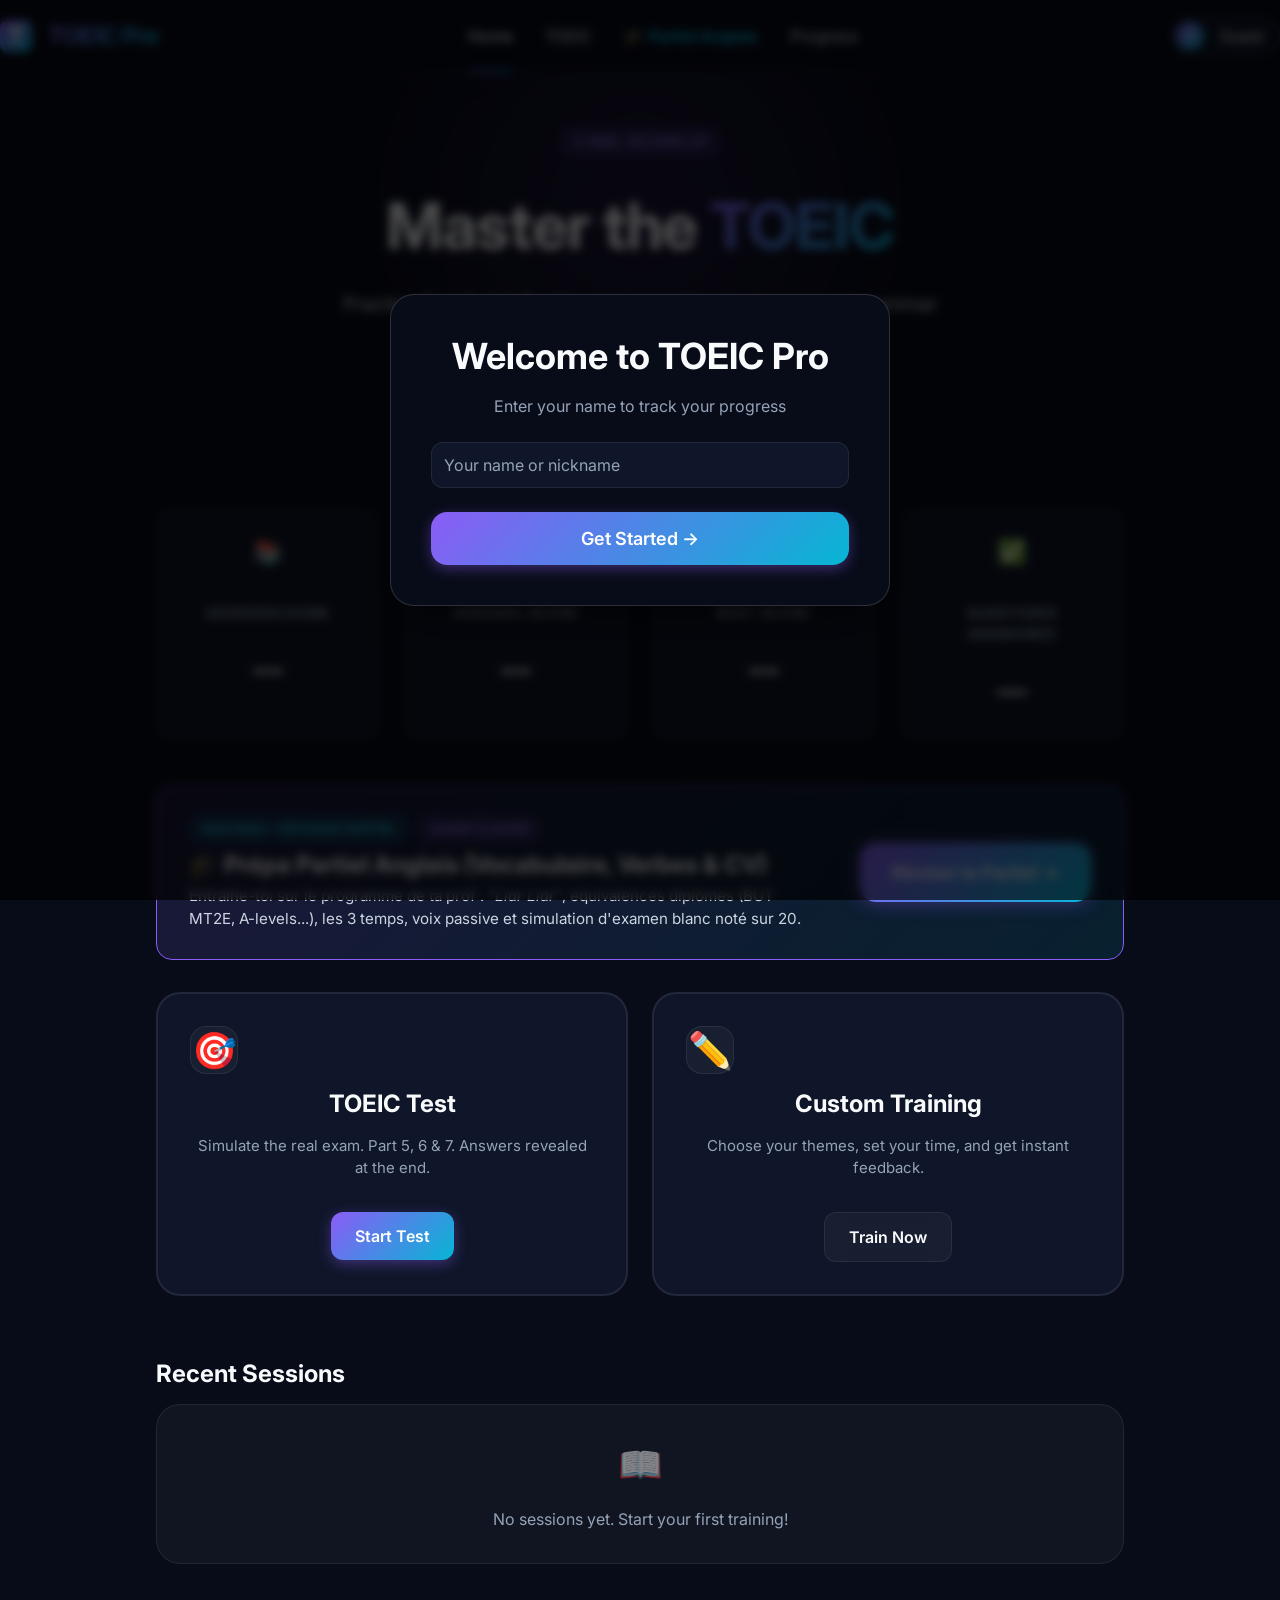
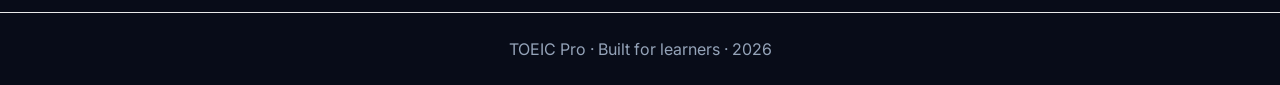
==== exam.html @ 4bee30f2 "feat: Add English Exam Prep module & overhaul results and progress stats" ====
<!DOCTYPE html>
<html lang="fr">
<head>
    <meta charset="UTF-8">
    <meta name="viewport" content="width=device-width, initial-scale=1.0">
    <title>Prépa Partiel Anglais | TOEIC Pro</title>
    <link href="https://fonts.googleapis.com/css2?family=Inter:wght@400;500;600;700;800&family=Fira+Code:wght@400;500&display=swap" rel="stylesheet">
    <link rel="stylesheet" href="css/style.css">
    <style>
        .exam-hero {
            background: linear-gradient(135deg, rgba(139, 92, 246, 0.12) 0%, rgba(6, 182, 212, 0.12) 100%);
            border: 1px solid rgba(139, 92, 246, 0.25);
            border-radius: var(--radius-xl);
            padding: 2.5rem 2rem;
            margin-bottom: 2.5rem;
            position: relative;
            overflow: hidden;
        }
        .exam-hero::before {
            content: '';
            position: absolute;
            top: -50%;
            right: -20%;
            width: 300px;
            height: 300px;
            background: radial-gradient(circle, rgba(6, 182, 212, 0.2) 0%, transparent 70%);
            pointer-events: none;
        }
        .module-card {
            background: var(--bg-surface);
            border: 1px solid var(--border);
            border-radius: var(--radius-lg);
            padding: 1.5rem;
            cursor: pointer;
            transition: var(--transition);
            display: flex;
            flex-direction: column;
            justify-content: space-between;
            position: relative;
        }
        .module-card:hover {
            border-color: var(--accent-violet);
            background: var(--bg-card-hover);
            transform: translateY(-3px);
            box-shadow: 0 10px 30px rgba(139, 92, 246, 0.15);
        }
        .module-card.mock-exam-card {
            background: linear-gradient(135deg, rgba(139, 92, 246, 0.15) 0%, rgba(6, 182, 212, 0.1) 100%);
            border: 1px solid var(--accent-violet);
        }
        .exam-input-field {
            width: 100%;
            background: rgba(255, 255, 255, 0.05);
            border: 2px solid var(--border-strong);
            border-radius: var(--radius-md);
            padding: 1.1rem 1.25rem;
            color: #f8fafc;
            font-size: 1.15rem;
            font-family: inherit;
            outline: none;
            transition: var(--transition);
        }
        .exam-input-field:focus {
            border-color: var(--accent-cyan);
            background: rgba(6, 182, 212, 0.05);
            box-shadow: 0 0 20px rgba(6, 182, 212, 0.2);
        }
        .exam-input-field:disabled {
            opacity: 0.7;
            cursor: not-allowed;
        }
        .feedback-banner {
            padding: 1.25rem 1.5rem;
            border-radius: var(--radius-md);
            margin-top: 1.5rem;
            animation: slideUp 0.3s ease;
        }
        .feedback-banner.correct {
            background: rgba(16, 185, 129, 0.12);
            border: 1px solid rgba(16, 185, 129, 0.35);
            border-left: 4px solid #10b981;
        }
        .feedback-banner.incorrect {
            background: rgba(239, 68, 68, 0.12);
            border: 1px solid rgba(239, 68, 68, 0.35);
            border-left: 4px solid #ef4444;
        }
        .cheatsheet-table {
            width: 100%;
            border-collapse: collapse;
            margin-top: 1rem;
        }
        .cheatsheet-table th, .cheatsheet-table td {
            padding: 0.75rem 1rem;
            border-bottom: 1px solid rgba(255, 255, 255, 0.08);
            text-align: left;
            font-size: 0.925rem;
        }
        .cheatsheet-table th {
            color: var(--accent-cyan-light);
            font-weight: 600;
            background: rgba(255, 255, 255, 0.03);
        }
    </style>
</head>
<body class="theme-dark">
    <nav class="navbar flex-between">
        <a href="index.html" class="nav-logo flex-center" style="text-decoration:none;">
            <div class="nav-logo-icon">T</div>
            <div style="font-weight:700; font-size:1.15rem; color:#f1f5f9; margin-left:0.5rem;">TOEIC<span class="text-gradient">Pro</span></div>
        </a>
        <div class="flex-center" style="gap: 1rem;">
            <a href="index.html" class="nav-link">Accueil</a>
            <a href="selection.html" class="nav-link">TOEIC</a>
            <a href="exam.html" class="nav-link active" style="color:var(--accent-cyan); font-weight:700;">🎓 Partiel Anglais</a>
            <a href="progress.html" class="nav-link">Stats</a>
            <div class="user-chip flex-center">
                <div class="user-avatar">?</div>
                <span id="nav-username">User</span>
            </div>
        </div>
    </nav>

    <main class="container" style="padding-top: 100px; padding-bottom: 4rem;">
        
        <!-- ================================================================= -->
        <!-- VIEW 1: MODULE SELECTOR -->
        <!-- ================================================================= -->
        <div id="view-selector">
            <div class="exam-hero animate-slide-up">
                <div class="flex-between" style="flex-wrap: wrap; gap: 1rem; align-items: flex-start;">
                    <div style="max-width: 650px;">
                        <span class="badge badge-cyan mb-2" style="font-weight:600;">Programme Officiel & Notes de Cours</span>
                        <h1 class="text-gradient" style="font-size: 2.3rem; margin-bottom: 0.5rem;">Entraînement Partiel d'Anglais</h1>
                        <p style="color: var(--text-secondary); font-size: 1.05rem; line-height: 1.6; margin-bottom: 0;">
                            Prépare ton partiel avec saisie au clavier : vocabulaire de recrutement <em>"Liar Liar"</em>, diplômes & sections de CV, les 3 temps, voix passive et rédaction professionnelle.
                        </p>
                    </div>
                    <button id="btn-open-cheatsheet-hero" class="btn btn-secondary" style="border-color: var(--accent-violet); white-space: nowrap;">
                        📖 Fiche Mémo Récapitulative
                    </button>
                </div>
            </div>

            <!-- Simulation Grand Examen Blanc -->
            <div class="module-card mock-exam-card mb-8 animate-slide-up" id="btn-start-mock-exam" style="padding: 2rem;">
                <div class="flex-between" style="flex-wrap: wrap; gap: 1rem;">
                    <div>
                        <div style="display:flex; align-items:center; gap:0.5rem; margin-bottom:0.5rem;">
                            <span style="font-size:1.6rem;">🏆</span>
                            <h2 style="margin: 0; font-size: 1.4rem; color: #f8fafc;">Simulation Complète : Grand Examen Blanc</h2>
                            <span class="badge badge-violet">Note sur 20</span>
                        </div>
                        <p style="color: #cbd5e1; margin: 0; font-size: 0.95rem; max-width: 700px;">
                            Un test intensif de 20 questions piochées au hasard parmi tous les modules pour simuler les conditions réelles de ton examen.
                        </p>
                    </div>
                    <button class="btn btn-primary btn-lg" style="box-shadow: 0 0 25px rgba(139, 92, 246, 0.4);">
                        Lancer l'Examen Blanc →
                    </button>
                </div>
            </div>

            <!-- Modules par thème -->
            <h2 class="mb-4" style="font-size: 1.35rem; display:flex; align-items:center; gap:0.5rem;">
                <span>📚</span> <span>Modules d'Entraînement Ciblés</span>
            </h2>
            <div class="grid-3" id="modules-grid" style="gap: 1.25rem;">
                <!-- Dynamically generated module cards -->
            </div>
        </div>

        <!-- ================================================================= -->
        <!-- VIEW 2: QUIZ / DRILL VIEW -->
        <!-- ================================================================= -->
        <div id="view-quiz" class="hidden">
            <div class="flex-between mb-4 animate-slide-up" style="flex-wrap:wrap; gap:1rem;">
                <button id="btn-quit-quiz" class="btn btn-ghost btn-sm" style="color:var(--text-secondary);">
                    ← Retour aux modules
                </button>
                <div class="flex-center" style="gap: 0.75rem;">
                    <span class="badge badge-violet" id="quiz-module-badge">Module</span>
                    <button id="btn-open-cheatsheet-quiz" class="btn btn-ghost btn-sm" style="color:var(--accent-cyan-light); border:1px solid rgba(6,182,212,0.3); padding:0.3rem 0.75rem;">
                        📖 Voir le cours
                    </button>
                </div>
            </div>

            <!-- Progress Bar -->
            <div class="quiz-progress mb-6">
                <div class="quiz-progress-bar" id="quiz-progress-bar"></div>
            </div>

            <div class="flex-between mb-2">
                <span id="quiz-counter" style="font-weight:600; color:var(--text-secondary); font-size:0.9rem;">Question 1 / 10</span>
                <span id="quiz-score-live" style="font-weight:600; color:var(--accent-cyan-light); font-size:0.9rem;">Score : 0 correct</span>
            </div>

            <!-- Quiz Card -->
            <div class="card animate-slide-up" style="padding: 2.25rem 2rem; max-width: 850px; margin: 0 auto; box-shadow: 0 10px 40px rgba(0,0,0,0.3);">
                <div style="font-size: 1.25rem; font-weight: 500; color: #f8fafc; line-height: 1.6; margin-bottom: 1.5rem;" id="quiz-prompt">
                    Chargement de la question...
                </div>

                <div id="quiz-hint-box" class="hidden mb-4" style="padding:0.75rem 1rem; border-radius:8px; background:rgba(245, 158, 11, 0.1); border:1px solid rgba(245, 158, 11, 0.3); color:#f59e0b; font-size:0.9rem;">
                    💡 Indice : <span id="quiz-hint-text"></span>
                </div>

                <form id="quiz-form" onsubmit="return false;" style="margin-bottom: 1.5rem;">
                    <label for="quiz-input" style="display:block; font-size:0.875rem; color:var(--text-secondary); margin-bottom:0.5rem; font-weight:500;">
                        Ta réponse en anglais (tape au clavier) :
                    </label>
                    <div style="display:flex; gap:0.75rem; flex-wrap:wrap;">
                        <input type="text" id="quiz-input" class="exam-input-field" placeholder="Ex: claim, A-levels, is rising..." autocomplete="off" autocorrect="off" autocapitalize="off" spellcheck="false" style="flex:1; min-width:250px;">
                        <button type="submit" id="btn-submit-answer" class="btn btn-primary btn-lg" style="min-width: 140px;">
                            Valider ↵
                        </button>
                    </div>
                </form>

                <div class="flex-between">
                    <button id="btn-show-hint" class="btn btn-ghost btn-sm" style="color:var(--text-muted); font-size:0.85rem;">
                        💡 Afficher un indice
                    </button>
                    <button id="btn-skip-question" class="btn btn-ghost btn-sm" style="color:var(--text-muted); font-size:0.85rem;">
                        Passer cette question →
                    </button>
                </div>

                <!-- Feedback Area -->
                <div id="quiz-feedback" class="hidden">
                    <div id="feedback-banner" class="feedback-banner">
                        <div id="feedback-header" style="font-size:1.15rem; font-weight:700; margin-bottom:0.5rem;"></div>
                        <div id="feedback-expected" style="font-size:1rem; margin-bottom:0.75rem;"></div>
                        <div id="feedback-explanation" style="font-size:0.925rem; line-height:1.6; color:#e2e8f0; background:rgba(0,0,0,0.2); padding:0.85rem 1rem; border-radius:8px;"></div>
                    </div>
                    
                    <div class="text-right mt-6">
                        <button id="btn-next-question" class="btn btn-primary btn-lg">
                            Question suivante →
                        </button>
                    </div>
                </div>
            </div>
        </div>

        <!-- ================================================================= -->
        <!-- VIEW 3: RESULTS SUMMARY -->
        <!-- ================================================================= -->
        <div id="view-results" class="hidden animate-slide-up" style="max-width: 850px; margin: 0 auto;">
            <div class="card text-center mb-8" style="padding: 3rem 2rem;">
                <div id="results-icon" style="font-size: 3.5rem; margin-bottom: 0.5rem;">🎯</div>
                <h1 id="results-title" class="text-gradient" style="font-size: 2.2rem; margin-bottom: 0.5rem;">Entraînement Terminé !</h1>
                <p id="results-subtitle" style="color: var(--text-secondary); font-size: 1.1rem; margin-bottom: 1.5rem;">Voici ton bilan détaillé pour cette session</p>
                
                <div style="display:inline-flex; align-items:center; justify-content:center; width:150px; height:150px; border-radius:50%; background:linear-gradient(135deg, rgba(139,92,246,0.15), rgba(6,182,212,0.15)); border:3px solid var(--accent-violet); margin:0 auto 1.5rem; flex-direction:column;">
                    <div id="results-grade" style="font-size: 2.5rem; font-weight:800; color:#f8fafc; line-height:1;">18/20</div>
                    <div id="results-pct" style="font-size: 0.9rem; color:var(--accent-cyan-light); font-weight:600; margin-top:0.25rem;">90%</div>
                </div>
                
                <div id="results-badge" class="mb-6"></div>
                
                <div class="flex-center" style="gap: 1rem; flex-wrap: wrap;">
                    <button id="btn-retry-module" class="btn btn-primary btn-lg">🔄 Recommencer ce module</button>
                    <button id="btn-back-to-modules" class="btn btn-secondary btn-lg">📋 Choisir un autre thème</button>
                </div>
            </div>

            <!-- Detailed Question Review -->
            <div class="card mb-8">
                <h3 class="mb-4" style="display:flex; align-items:center; gap:0.5rem;">
                    <span>🔍</span> <span>Détail de toutes tes réponses</span>
                </h3>
                <div id="results-questions-list" style="display:flex; flex-direction:column; gap:1rem;">
                    <!-- Question items injected here -->
                </div>
            </div>
        </div>

    </main>

    <!-- ===================================================================== -->
    <!-- CHEATSHEET MODAL / FICHE MÉMO DU COURS -->
    <!-- ===================================================================== -->
    <div id="cheatsheet-modal" class="modal-overlay">
        <div class="modal-box" style="max-width: 900px; width: 92%; max-height: 85vh; display: flex; flex-direction: column; padding: 2rem;">
            <div class="flex-between mb-4" style="border-bottom: 1px solid var(--border); padding-bottom: 1rem;">
                <div style="display:flex; align-items:center; gap:0.5rem;">
                    <span style="font-size: 1.5rem;">📖</span>
                    <h2 style="margin: 0; font-size: 1.4rem; color: #f8fafc;">Fiche Mémo Complète du Partiel</h2>
                </div>
                <button id="btn-close-cheatsheet" class="btn btn-ghost btn-sm" style="font-size: 1.25rem; line-height: 1;">✕</button>
            </div>

            <div style="overflow-y: auto; padding-right: 0.5rem; flex: 1;">
                <!-- Section 1: Liar Liar -->
                <div class="mb-6">
                    <h3 style="color:var(--accent-violet-light); font-size:1.15rem; margin-bottom:0.75rem;">
                        1. Vocabulaire du Recrutement ("Liar Liar")
                    </h3>
                    <table class="cheatsheet-table">
                        <thead>
                            <tr>
                                <th style="width: 25%;">Verbe</th>
                                <th>Définition en anglais</th>
                            </tr>
                        </thead>
                        <tbody id="cheat-liar-tbody"></tbody>
                    </table>
                </div>

                <!-- Section 2: Sections du CV & Diplômes -->
                <div class="mb-6">
                    <h3 style="color:var(--accent-cyan-light); font-size:1.15rem; margin-bottom:0.75rem;">
                        2. Sections du CV & Équivalences des Diplômes (Sections 2-5)
                    </h3>
                    <table class="cheatsheet-table">
                        <thead>
                            <tr>
                                <th style="width: 40%;">Français</th>
                                <th>Anglais professionnel</th>
                            </tr>
                        </thead>
                        <tbody id="cheat-trans-tbody"></tbody>
                    </table>
                </div>

                <!-- Section 3: Loisirs & Soft Skills -->
                <div class="mb-6">
                    <h3 style="color:#f59e0b; font-size:1.15rem; margin-bottom:0.75rem;">
                        3. Section 6 : Loisirs & Compétences Clés (Soft Skills)
                    </h3>
                    <table class="cheatsheet-table">
                        <thead>
                            <tr>
                                <th style="width: 35%;">Activité / Loisir</th>
                                <th>Soft Skills démontrées</th>
                            </tr>
                        </thead>
                        <tbody id="cheat-skills-tbody"></tbody>
                    </table>
                </div>

                <!-- Section 4: Les 3 Temps -->
                <div class="mb-6">
                    <h3 style="color:#10b981; font-size:1.15rem; margin-bottom:0.75rem;">
                        4. Les 3 Temps (Présent, Passé & Perfect)
                    </h3>
                    <table class="cheatsheet-table">
                        <thead>
                            <tr>
                                <th style="width: 25%;">Temps</th>
                                <th style="width: 45%;">Règle & Emploi</th>
                                <th>Marqueurs temporels</th>
                            </tr>
                        </thead>
                        <tbody id="cheat-tenses-tbody"></tbody>
                    </table>
                </div>

                <!-- Section 5: Voix Passive -->
                <div class="mb-4">
                    <h3 style="color:#ec4899; font-size:1.15rem; margin-bottom:0.75rem;">
                        5. Voix Active vs Voix Passive
                    </h3>
                    <table class="cheatsheet-table">
                        <thead>
                            <tr>
                                <th style="width: 25%;">Temps / Règle</th>
                                <th>Exemple transformation</th>
                            </tr>
                        </thead>
                        <tbody id="cheat-passive-tbody"></tbody>
                    </table>
                </div>
            </div>

            <div class="text-right mt-4" style="border-top: 1px solid var(--border); padding-top: 1rem;">
                <button id="btn-close-cheatsheet-bottom" class="btn btn-secondary">Fermer</button>
            </div>
        </div>
    </div>

    <script type="module" src="js/exam.js"></script>
</body>
</html>
---- css/style.css ----
@import url('https://fonts.googleapis.com/css2?family=Inter:wght@300;400;500;600;700;800&family=Fira+Code:wght@400;500&display=swap');

/* ==========================================================================
   CSS VARIABLES - THEME & COLORS
   ========================================================================== */
:root {
  /* Colors - Backgrounds */
  --bg-primary: #080c18;
  --bg-surface: #0f1629;
  --bg-card: rgba(255, 255, 255, 0.04);
  --bg-card-hover: rgba(255, 255, 255, 0.07);
  
  /* Colors - Borders */
  --border: rgba(255, 255, 255, 0.08);
  --border-strong: rgba(255, 255, 255, 0.15);

  /* Colors - Accents */
  --accent-violet: #8b5cf6;
  --accent-violet-light: #a78bfa;
  --accent-violet-dark: #6d28d9;
  --accent-cyan: #06b6d4;
  --accent-cyan-light: #22d3ee;
  
  /* Gradients */
  --gradient-primary: linear-gradient(135deg, #8b5cf6, #06b6d4);
  --gradient-glow-violet: 0 0 40px rgba(139, 92, 246, 0.3);
  --gradient-glow-cyan: 0 0 40px rgba(6, 182, 212, 0.3);

  /* Semantic Colors */
  --success: #10b981;
  --success-bg: rgba(16, 185, 129, 0.1);
  --success-border: rgba(16, 185, 129, 0.3);
  
  --warning: #f59e0b;
  --warning-bg: rgba(245, 158, 11, 0.1);
  
  --error: #ef4444;
  --error-bg: rgba(239, 68, 68, 0.1);
  --error-border: rgba(239, 68, 68, 0.3);

  /* Typography */
  --text-primary: #f8fafc;
  --text-secondary: #cbd5e1;
  --text-muted: #94a3b8;

  /* Border Radius */
  --radius-sm: 8px;
  --radius-md: 12px;
  --radius-lg: 16px;
  --radius-xl: 24px;
  --radius-full: 9999px;

  /* Transitions */
  --transition: all 0.2s cubic-bezier(0.4, 0, 0.2, 1);
  --transition-slow: all 0.4s cubic-bezier(0.4, 0, 0.2, 1);
}

/* ==========================================================================
   BASE RESET & TYPOGRAPHY
   ========================================================================== */
*, *::before, *::after {
  box-sizing: border-box;
  margin: 0;
  padding: 0;
}

html {
  scroll-behavior: smooth;
}

body {
  font-family: 'Inter', -apple-system, BlinkMacSystemFont, "Segoe UI", Roboto, Helvetica, Arial, sans-serif;
  background-color: var(--bg-primary);
  color: var(--text-primary);
  line-height: 1.5;
  -webkit-font-smoothing: antialiased;
  -moz-osx-font-smoothing: grayscale;
  min-height: 100vh;
  display: flex;
  flex-direction: column;
}

h1, h2, h3, h4, h5, h6 {
  color: var(--text-primary);
  font-weight: 700;
  line-height: 1.2;
}

h1 { font-size: 3rem; }
h2 { font-size: 2.25rem; }
h3 { font-size: 1.875rem; }
h4 { font-size: 1.5rem; }
h5 { font-size: 1.25rem; }
h6 { font-size: 1.125rem; }

p {
  color: var(--text-secondary);
  font-size: 1rem;
}

a {
  color: var(--accent-cyan);
  text-decoration: none;
  transition: var(--transition);
}

a:hover {
  color: var(--accent-cyan-light);
}

.text-gradient {
  background: var(--gradient-primary);
  -webkit-background-clip: text;
  -webkit-text-fill-color: transparent;
  background-clip: text;
  color: transparent;
  display: inline-block;
}

/* ==========================================================================
   SCROLLBAR
   ========================================================================== */
::-webkit-scrollbar {
  width: 8px;
  height: 8px;
}

::-webkit-scrollbar-track {
  background: var(--bg-primary);
}

::-webkit-scrollbar-thumb {
  background: var(--border-strong);
  border-radius: var(--radius-full);
}

::-webkit-scrollbar-thumb:hover {
  background: var(--accent-violet);
}

/* ==========================================================================
   LAYOUT
   ========================================================================== */
.container {
  width: 100%;
  max-width: 1100px;
  margin: 0 auto;
  padding: 0 1.5rem;
}

.grid-2 { display: grid; grid-template-columns: repeat(2, 1fr); gap: 1.5rem; }
.grid-3 { display: grid; grid-template-columns: repeat(3, 1fr); gap: 1.5rem; }
.grid-4 { display: grid; grid-template-columns: repeat(4, 1fr); gap: 1.5rem; }

.flex-center { display: flex; align-items: center; justify-content: center; }
.flex-between { display: flex; align-items: center; justify-content: space-between; }
.flex-col { display: flex; flex-direction: column; }
.gap-2 { gap: 0.5rem; }
.gap-4 { gap: 1rem; }
.gap-6 { gap: 1.5rem; }
.gap-8 { gap: 2rem; }

/* ==========================================================================
   NAVBAR
   ========================================================================== */
.navbar {
  position: fixed;
  top: 0;
  left: 0;
  right: 0;
  height: 72px;
  display: flex;
  align-items: center;
  background: rgba(8, 12, 24, 0.8);
  backdrop-filter: blur(20px);
  -webkit-backdrop-filter: blur(20px);
  border-bottom: 1px solid var(--border);
  z-index: 1000;
  transition: var(--transition);
}

.navbar .container {
  display: flex;
  justify-content: space-between;
  align-items: center;
}

.nav-logo {
  font-size: 1.5rem;
  font-weight: 800;
  letter-spacing: -0.5px;
  display: flex;
  align-items: center;
  gap: 0.5rem;
}

.nav-logo-icon {
  width: 32px;
  height: 32px;
  background: var(--gradient-primary);
  border-radius: var(--radius-sm);
  display: flex;
  align-items: center;
  justify-content: center;
  color: white;
  font-weight: 800;
}

.nav-links {
  display: flex;
  gap: 2rem;
}

.nav-link {
  color: var(--text-secondary);
  font-weight: 500;
  position: relative;
}

.nav-link:hover, .nav-link.active {
  color: var(--text-primary);
}

.nav-link.active::after {
  content: '';
  position: absolute;
  bottom: -24px;
  left: 0;
  right: 0;
  height: 2px;
  background: var(--gradient-primary);
  border-radius: 2px 2px 0 0;
  box-shadow: var(--gradient-glow-violet);
}

.user-chip {
  display: flex;
  align-items: center;
  gap: 0.5rem;
  padding: 0.375rem 1rem 0.375rem 0.375rem;
  background: var(--bg-surface);
  border: 1px solid var(--border);
  border-radius: var(--radius-full);
  cursor: pointer;
  transition: var(--transition);
}

.user-chip:hover {
  border-color: var(--border-strong);
  background: var(--bg-card-hover);
}

.user-avatar {
  width: 28px;
  height: 28px;
  border-radius: 50%;
  background: var(--gradient-primary);
  display: flex;
  align-items: center;
  justify-content: center;
  font-weight: 700;
  font-size: 0.875rem;
}

/* ==========================================================================
   HERO SECTION
   ========================================================================== */
.hero {
  padding: 8rem 0 4rem;
  text-align: center;
  position: relative;
  overflow: hidden;
}

.hero::before {
  content: '';
  position: absolute;
  top: -20%;
  left: 50%;
  transform: translateX(-50%);
  width: 600px;
  height: 600px;
  background: radial-gradient(circle, rgba(139,92,246,0.15) 0%, rgba(8,12,24,0) 70%);
  z-index: -1;
  pointer-events: none;
}

.hero h1 {
  font-size: 4rem;
  margin-bottom: 1.5rem;
  letter-spacing: -1px;
}

.hero p.tagline {
  font-size: 1.25rem;
  max-width: 600px;
  margin: 0 auto 3rem;
  color: var(--text-secondary);
}

/* ==========================================================================
   BUTTONS
   ========================================================================== */
.btn {
  display: inline-flex;
  align-items: center;
  justify-content: center;
  gap: 0.5rem;
  font-family: inherit;
  font-weight: 600;
  border-radius: var(--radius-md);
  cursor: pointer;
  transition: var(--transition);
  border: none;
  outline: none;
  padding: 0.75rem 1.5rem;
  font-size: 1rem;
}

.btn:active {
  transform: scale(0.97);
}

.btn:disabled {
  opacity: 0.5;
  cursor: not-allowed;
  transform: none;
}

.btn-primary {
  background: var(--gradient-primary);
  color: white;
  box-shadow: 0 4px 14px 0 rgba(139, 92, 246, 0.39);
}

.btn-primary:hover:not(:disabled) {
  box-shadow: 0 6px 20px rgba(139, 92, 246, 0.5);
  transform: translateY(-1px);
}

.btn-secondary {
  background: var(--bg-card);
  color: var(--text-primary);
  border: 1px solid var(--border);
  backdrop-filter: blur(10px);
}

.btn-secondary:hover:not(:disabled) {
  background: var(--bg-card-hover);
  border-color: var(--border-strong);
}

.btn-ghost {
  background: transparent;
  color: var(--text-secondary);
}

.btn-ghost:hover:not(:disabled) {
  background: var(--bg-card);
  color: var(--text-primary);
}

.btn-danger {
  background: rgba(239, 68, 68, 0.1);
  color: var(--error);
  border: 1px solid var(--error-border);
}

.btn-danger:hover:not(:disabled) {
  background: var(--error);
  color: white;
  box-shadow: 0 4px 14px 0 rgba(239, 68, 68, 0.39);
}

.btn-sm {
  padding: 0.5rem 1rem;
  font-size: 0.875rem;
  border-radius: var(--radius-sm);
}

.btn-lg {
  padding: 1rem 2rem;
  font-size: 1.125rem;
  border-radius: var(--radius-lg);
}

/* ==========================================================================
   CARDS
   ========================================================================== */
.card {
  background: var(--bg-card);
  backdrop-filter: blur(20px);
  -webkit-backdrop-filter: blur(20px);
  border: 1px solid var(--border);
  border-radius: var(--radius-xl);
  padding: 2rem;
  transition: var(--transition-slow);
}

.card:hover {
  transform: translateY(-4px);
  border-color: var(--border-strong);
  box-shadow: 0 10px 40px -10px rgba(0,0,0,0.5);
}

/* ==========================================================================
   MODE SELECTOR
   ========================================================================== */
.mode-card {
  position: relative;
  background: var(--bg-surface);
  border: 2px solid var(--border);
  border-radius: var(--radius-xl);
  padding: 2rem;
  cursor: pointer;
  transition: var(--transition);
  text-align: left;
  overflow: hidden;
}

.mode-card:hover {
  border-color: var(--border-strong);
  background: var(--bg-card-hover);
  transform: translateY(-4px);
}

.mode-card.selected {
  border-color: var(--accent-violet);
  background: linear-gradient(180deg, rgba(139,92,246,0.1) 0%, rgba(8,12,24,0) 100%);
  box-shadow: var(--gradient-glow-violet);
}

.mode-card.selected::before {
  content: '';
  position: absolute;
  top: 0; left: 0; right: 0;
  height: 4px;
  background: var(--gradient-primary);
}

.mode-icon {
  width: 48px;
  height: 48px;
  border-radius: var(--radius-lg);
  background: var(--bg-card);
  display: flex;
  align-items: center;
  justify-content: center;
  font-size: 1.5rem;
  margin-bottom: 1.5rem;
  color: var(--accent-cyan);
  border: 1px solid var(--border);
}

.mode-card.selected .mode-icon {
  background: var(--gradient-primary);
  color: white;
  border: none;
}

.mode-title {
  font-size: 1.5rem;
  font-weight: 700;
  margin-bottom: 0.5rem;
}

.mode-desc {
  color: var(--text-secondary);
  font-size: 0.9375rem;
}

/* ==========================================================================
   STAT WIDGETS
   ========================================================================== */
.stat-card {
  background: var(--bg-surface);
  border: 1px solid var(--border);
  border-radius: var(--radius-lg);
  padding: 1.5rem;
  display: flex;
  flex-direction: column;
  gap: 0.5rem;
  transition: var(--transition);
}

.stat-card:hover {
  border-color: var(--border-strong);
}

.stat-label {
  color: var(--text-secondary);
  font-size: 0.875rem;
  font-weight: 500;
  text-transform: uppercase;
  letter-spacing: 0.05em;
}

.stat-value {
  font-size: 2rem;
  font-weight: 700;
  color: var(--text-primary);
}

.stat-trend {
  display: flex;
  align-items: center;
  gap: 0.25rem;
  font-size: 0.875rem;
  font-weight: 500;
}

.stat-trend.up { color: var(--success); }
.stat-trend.down { color: var(--error); }
.stat-trend.neutral { color: var(--text-muted); }

/* ==========================================================================
   THEME SELECTION
   ========================================================================== */
.theme-grid {
  display: grid;
  grid-template-columns: repeat(auto-fill, minmax(280px, 1fr));
  gap: 1rem;
}

.theme-item {
  background: var(--bg-surface);
  border: 1px solid var(--border);
  border-radius: var(--radius-md);
  padding: 1.25rem;
  cursor: pointer;
  transition: var(--transition);
  position: relative;
  overflow: hidden;
}

.theme-item:hover {
  border-color: var(--border-strong);
  background: var(--bg-card-hover);
}

.theme-item.selected {
  border-color: var(--accent-violet);
  background: rgba(139,92,246,0.05);
}

.theme-header {
  display: flex;
  align-items: center;
  justify-content: space-between;
}

.theme-title-group {
  display: flex;
  align-items: center;
  gap: 1rem;
}

/* Custom Checkbox */
.custom-checkbox {
  appearance: none;
  width: 20px;
  height: 20px;
  border: 2px solid var(--border-strong);
  border-radius: 4px;
  background: var(--bg-primary);
  cursor: pointer;
  position: relative;
  transition: var(--transition);
}

.custom-checkbox:checked {
  background: var(--accent-violet);
  border-color: var(--accent-violet);
}

.custom-checkbox:checked::after {
  content: '';
  position: absolute;
  left: 5px;
  top: 1px;
  width: 6px;
  height: 12px;
  border: solid white;
  border-width: 0 2px 2px 0;
  transform: rotate(45deg);
}

.theme-name {
  font-weight: 600;
  font-size: 1rem;
}

.theme-count {
  background: var(--bg-card);
  color: var(--text-secondary);
  font-size: 0.75rem;
  padding: 0.25rem 0.5rem;
  border-radius: var(--radius-full);
}

.subtopics-panel {
  margin-top: 1rem;
  padding-top: 1rem;
  border-top: 1px dashed var(--border);
  display: none;
  animation: fadeIn 0.3s ease;
}

.theme-item.expanded .subtopics-panel {
  display: block;
}

.subtopic-item {
  display: flex;
  align-items: center;
  gap: 0.75rem;
  padding: 0.5rem 0;
  color: var(--text-secondary);
  font-size: 0.875rem;
}

.subtopic-item:hover {
  color: var(--text-primary);
}

/* ==========================================================================
   TIME SLIDER
   ========================================================================== */
.time-slider-container {
  background: var(--bg-surface);
  border: 1px solid var(--border);
  border-radius: var(--radius-lg);
  padding: 2rem;
}

.time-presets {
  display: flex;
  gap: 0.5rem;
  margin-bottom: 2rem;
  flex-wrap: wrap;
}

.preset-btn {
  background: var(--bg-card);
  border: 1px solid var(--border);
  color: var(--text-secondary);
  padding: 0.5rem 1rem;
  border-radius: var(--radius-full);
  font-size: 0.875rem;
  font-weight: 500;
  cursor: pointer;
  transition: var(--transition);
}

.preset-btn:hover {
  background: var(--bg-card-hover);
  color: var(--text-primary);
}

.preset-btn.active {
  background: var(--accent-violet);
  color: white;
  border-color: var(--accent-violet);
}

input[type=range] {
  -webkit-appearance: none;
  width: 100%;
  background: transparent;
}

input[type=range]:focus {
  outline: none;
}

input[type=range]::-webkit-slider-runnable-track {
  width: 100%;
  height: 6px;
  cursor: pointer;
  background: var(--border-strong);
  border-radius: var(--radius-full);
}

input[type=range]::-webkit-slider-thumb {
  height: 20px;
  width: 20px;
  border-radius: 50%;
  background: var(--accent-cyan);
  cursor: pointer;
  -webkit-appearance: none;
  margin-top: -7px;
  box-shadow: 0 0 10px rgba(6, 182, 212, 0.5);
  transition: var(--transition);
}

input[type=range]::-webkit-slider-thumb:hover {
  transform: scale(1.2);
}

.time-display {
  text-align: center;
  font-size: 2.5rem;
  font-weight: 700;
  margin-top: 1.5rem;
  color: var(--text-primary);
}

/* ==========================================================================
   QUIZ INTERFACE
   ========================================================================== */
.quiz-header {
  margin-bottom: 2rem;
}

.quiz-progress {
  height: 4px;
  background: var(--border-strong);
  border-radius: var(--radius-full);
  margin-bottom: 1rem;
  overflow: hidden;
}

.quiz-progress-bar {
  height: 100%;
  background: var(--gradient-primary);
  width: 0%;
  transition: width 0.3s ease;
}

.timer-bar-container {
  height: 2px;
  background: var(--bg-primary);
  position: fixed;
  top: 72px; /* below navbar */
  left: 0;
  right: 0;
  z-index: 900;
}

.timer-bar {
  height: 100%;
  background: var(--accent-cyan);
  width: 100%;
  transition: width 1s linear;
}

.timer-bar.low {
  background: var(--error);
  animation: timerPulse 1s infinite;
}

.timer-badge {
  background: var(--bg-surface);
  border: 1px solid var(--border);
  padding: 0.5rem 1rem;
  border-radius: var(--radius-full);
  font-family: 'Fira Code', monospace;
  font-weight: 600;
  display: flex;
  align-items: center;
  gap: 0.5rem;
  transition: var(--transition);
}

.timer-badge.low {
  color: var(--error);
  border-color: var(--error-border);
  background: var(--error-bg);
  animation: pulse 1s infinite;
}

.quiz-card {
  max-width: 800px;
  margin: 0 auto;
}

.question-meta {
  display: flex;
  justify-content: space-between;
  align-items: center;
  margin-bottom: 1.5rem;
}

.question-text {
  font-size: 1.5rem;
  font-weight: 500;
  line-height: 1.6;
  margin-bottom: 2.5rem;
}

.options-grid {
  display: grid;
  gap: 1rem;
}

.options-grid.grid-2x2 {
  grid-template-columns: 1fr 1fr;
}

.option {
  display: flex;
  align-items: flex-start;
  gap: 1rem;
  background: var(--bg-surface);
  border: 2px solid var(--border);
  padding: 1.25rem;
  border-radius: var(--radius-lg);
  cursor: pointer;
  transition: var(--transition);
  text-align: left;
  width: 100%;
  font-size: 1rem;
  color: var(--text-primary);
}

.option:hover:not(:disabled) {
  border-color: var(--border-strong);
  background: var(--bg-card-hover);
  transform: translateX(4px);
}

.option.selected {
  border-color: var(--accent-violet);
  background: rgba(139,92,246,0.1);
}

.option.correct {
  border-color: var(--success);
  background: var(--success-bg);
  animation: correctFlash 0.5s;
}

.option.wrong {
  border-color: var(--error);
  background: var(--error-bg);
  animation: wrongFlash 0.5s;
}

.option.reveal-correct {
  border-color: var(--success);
  box-shadow: 0 0 15px rgba(16, 185, 129, 0.3);
}

.option-prefix {
  width: 28px;
  height: 28px;
  flex-shrink: 0;
  background: var(--bg-card);
  border-radius: 6px;
  display: flex;
  align-items: center;
  justify-content: center;
  font-weight: 600;
  font-size: 0.875rem;
  color: var(--text-secondary);
}

.option.selected .option-prefix { background: var(--accent-violet); color: white; }
.option.correct .option-prefix, .option.reveal-correct .option-prefix { background: var(--success); color: white; }
.option.wrong .option-prefix { background: var(--error); color: white; }

.explanation-box {
  margin-top: 2rem;
  padding: 1.5rem;
  border-radius: var(--radius-lg);
  border-left: 4px solid var(--border);
  background: var(--bg-surface);
  animation: slideUp 0.4s ease;
  display: none;
}

.explanation-box.visible {
  display: block;
}

.explanation-box.is-correct {
  border-left-color: var(--success);
  background: linear-gradient(90deg, var(--success-bg) 0%, var(--bg-surface) 100%);
}

.explanation-box.is-wrong {
  border-left-color: var(--error);
  background: linear-gradient(90deg, var(--error-bg) 0%, var(--bg-surface) 100%);
}

.passage-box {
  background: var(--bg-surface);
  border: 1px solid var(--border);
  border-radius: var(--radius-lg);
  padding: 1.5rem;
  max-height: 400px;
  overflow-y: auto;
  font-family: 'Fira Code', monospace;
  font-size: 0.9375rem;
  line-height: 1.8;
  margin-bottom: 2rem;
}

/* ==========================================================================
   RESULTS & STATS
   ========================================================================== */
.score-gauge {
  width: 200px;
  height: 200px;
  position: relative;
  margin: 0 auto 2rem;
}

.score-gauge svg {
  width: 100%;
  height: 100%;
  transform: rotate(-90deg);
}

.score-gauge-bg {
  fill: none;
  stroke: var(--bg-surface);
  stroke-width: 12;
}

.score-gauge-progress {
  fill: none;
  stroke: url(#score-gradient);
  stroke-width: 12;
  stroke-linecap: round;
  stroke-dasharray: 502; /* 2 * pi * r (r=80) */
  stroke-dashoffset: 502;
  transition: stroke-dashoffset 1.5s ease-out;
}

.score-gauge-text {
  position: absolute;
  top: 50%;
  left: 50%;
  transform: translate(-50%, -50%);
  text-align: center;
}

.score-gauge-val {
  font-size: 3rem;
  font-weight: 800;
  line-height: 1;
  background: var(--gradient-primary);
  -webkit-background-clip: text;
  -webkit-text-fill-color: transparent;
}

.score-gauge-label {
  font-size: 0.875rem;
  color: var(--text-secondary);
  text-transform: uppercase;
  letter-spacing: 1px;
  margin-top: 0.25rem;
}

.theme-bar-row {
  display: flex;
  align-items: center;
  gap: 1rem;
  margin-bottom: 1rem;
}

.theme-bar-label {
  width: 150px;
  font-size: 0.875rem;
  white-space: nowrap;
  overflow: hidden;
  text-overflow: ellipsis;
}

.theme-bar-track {
  flex-grow: 1;
  height: 8px;
  background: var(--bg-surface);
  border-radius: var(--radius-full);
  overflow: hidden;
}

.theme-bar-fill {
  height: 100%;
  border-radius: var(--radius-full);
}

.theme-bar-fill.good { background: var(--success); }
.theme-bar-fill.avg { background: var(--warning); }
.theme-bar-fill.poor { background: var(--error); }

.theme-bar-pct {
  width: 40px;
  text-align: right;
  font-size: 0.875rem;
  font-weight: 600;
}

.radar-container {
  width: 100%;
  max-width: 400px;
  aspect-ratio: 1/1;
  margin: 0 auto;
}

.session-table {
  width: 100%;
  border-collapse: collapse;
}

.session-table th {
  text-align: left;
  padding: 1rem;
  color: var(--text-secondary);
  font-weight: 500;
  font-size: 0.875rem;
  border-bottom: 1px solid var(--border);
}

.session-table td {
  padding: 1rem;
  border-bottom: 1px solid var(--border);
  font-size: 0.9375rem;
}

.session-table tr:hover td {
  background: var(--bg-card-hover);
}

.streak-widget {
  display: inline-flex;
  align-items: center;
  gap: 0.5rem;
  background: rgba(245, 158, 11, 0.1);
  border: 1px solid rgba(245, 158, 11, 0.3);
  padding: 0.5rem 1rem;
  border-radius: var(--radius-full);
  color: var(--warning);
  font-weight: 600;
}

.streak-fire {
  font-size: 1.25rem;
  animation: pulse 2s infinite;
}

.empty-state {
  text-align: center;
  padding: 4rem 2rem;
  color: var(--text-muted);
}

.empty-state-icon {
  font-size: 3rem;
  margin-bottom: 1rem;
  opacity: 0.5;
}

/* ==========================================================================
   MODAL & FORMS
   ========================================================================== */
.modal-overlay {
  position: fixed;
  top: 0; left: 0; right: 0; bottom: 0;
  background: rgba(0, 0, 0, 0.7);
  backdrop-filter: blur(5px);
  -webkit-backdrop-filter: blur(5px);
  display: flex;
  align-items: center;
  justify-content: center;
  z-index: 2000;
  opacity: 0;
  pointer-events: none;
  transition: opacity 0.3s ease;
}

.modal-overlay.active {
  opacity: 1;
  pointer-events: auto;
}

.modal-box {
  background: var(--bg-primary);
  border: 1px solid var(--border-strong);
  border-radius: var(--radius-xl);
  padding: 2.5rem;
  width: 90%;
  max-width: 500px;
  transform: translateY(20px);
  transition: transform 0.3s ease;
  box-shadow: 0 25px 50px -12px rgba(0, 0, 0, 0.5);
}

.modal-overlay.active .modal-box {
  transform: translateY(0);
}

.input-group {
  margin-bottom: 1.5rem;
}

.input-label {
  display: block;
  margin-bottom: 0.5rem;
  color: var(--text-secondary);
  font-size: 0.875rem;
  font-weight: 500;
}

.input {
  width: 100%;
  background: var(--bg-surface);
  border: 1px solid var(--border);
  color: var(--text-primary);
  padding: 0.75rem 1rem;
  border-radius: var(--radius-md);
  font-family: inherit;
  font-size: 1rem;
  transition: var(--transition);
}

.input:focus {
  outline: none;
  border-color: var(--accent-violet);
  box-shadow: 0 0 0 2px rgba(139, 92, 246, 0.2);
}

.input::placeholder {
  color: var(--text-muted);
}

/* ==========================================================================
   BADGES & ALERTS
   ========================================================================== */
.badge {
  display: inline-block;
  padding: 0.25rem 0.75rem;
  border-radius: var(--radius-full);
  font-size: 0.75rem;
  font-weight: 600;
  text-transform: uppercase;
  letter-spacing: 0.5px;
}

.badge-violet { background: rgba(139, 92, 246, 0.15); color: var(--accent-violet-light); border: 1px solid rgba(139, 92, 246, 0.3); }
.badge-cyan { background: rgba(6, 182, 212, 0.15); color: var(--accent-cyan-light); border: 1px solid rgba(6, 182, 212, 0.3); }
.badge-green { background: var(--success-bg); color: var(--success); border: 1px solid var(--success-border); }
.badge-red { background: var(--error-bg); color: var(--error); border: 1px solid var(--error-border); }

.alert {
  padding: 1rem;
  border-radius: var(--radius-md);
  margin-bottom: 1rem;
  font-size: 0.9375rem;
  display: flex;
  align-items: center;
  gap: 0.75rem;
}

.alert-success { background: var(--success-bg); border: 1px solid var(--success-border); color: var(--success); }
.alert-error { background: var(--error-bg); border: 1px solid var(--error-border); color: var(--error); }
.alert-info { background: rgba(6, 182, 212, 0.1); border: 1px solid rgba(6, 182, 212, 0.3); color: var(--accent-cyan-light); }

/* ==========================================================================
   UTILITIES
   ========================================================================== */
.hidden { display: none !important; }
.visible { display: block !important; }
.invisible { visibility: hidden; }

.mt-2 { margin-top: 0.5rem; }
.mt-4 { margin-top: 1rem; }
.mt-6 { margin-top: 1.5rem; }
.mt-8 { margin-top: 2rem; }
.mb-2 { margin-bottom: 0.5rem; }
.mb-4 { margin-bottom: 1rem; }
.mb-6 { margin-bottom: 1.5rem; }
.mb-8 { margin-bottom: 2rem; }
.my-4 { margin-top: 1rem; margin-bottom: 1rem; }
.my-8 { margin-top: 2rem; margin-bottom: 2rem; }

.text-center { text-align: center; }
.text-right { text-align: right; }
.text-left { text-align: left; }

.text-success { color: var(--success); }
.text-error { color: var(--error); }
.text-warning { color: var(--warning); }
.text-muted { color: var(--text-muted); }

.truncate {
  white-space: nowrap;
  overflow: hidden;
  text-overflow: ellipsis;
}

/* ==========================================================================
   ANIMATIONS
   ========================================================================== */
@keyframes fadeIn {
  from { opacity: 0; transform: translateY(10px); }
  to { opacity: 1; transform: none; }
}

@keyframes slideUp {
  from { opacity: 0; transform: translateY(30px); }
  to { opacity: 1; transform: none; }
}

@keyframes pulse {
  0%, 100% { opacity: 1; }
  50% { opacity: 0.6; }
}

@keyframes correctFlash {
  0% { background: var(--success-bg); }
  100% { background: transparent; }
}

@keyframes wrongFlash {
  0% { background: var(--error-bg); }
  100% { background: transparent; }
}

@keyframes timerPulse {
  0%, 100% { opacity: 1; }
  50% { opacity: 0.7; box-shadow: 0 0 15px rgba(239, 68, 68, 0.5); }
}

@keyframes shimmer {
  0% { background-position: -1000px 0; }
  100% { background-position: 1000px 0; }
}

.animate-fade-in { animation: fadeIn 0.4s ease forwards; }
.animate-slide-up { animation: slideUp 0.5s ease forwards; }

.loading-skeleton {
  background: linear-gradient(90deg, var(--bg-surface) 25%, var(--bg-card) 50%, var(--bg-surface) 75%);
  background-size: 1000px 100%;
  animation: shimmer 2s infinite linear;
  border-radius: var(--radius-md);
}

/* ==========================================================================
   RESPONSIVE (MEDIA QUERIES)
   ========================================================================== */
@media (max-width: 992px) {
  .grid-4 { grid-template-columns: repeat(2, 1fr); }
  .hero h1 { font-size: 3rem; }
}

@media (max-width: 768px) {
  .grid-2, .grid-3, .grid-4 { grid-template-columns: 1fr; }
  
  .hero h1 { font-size: 2.5rem; }
  .hero p.tagline { font-size: 1.125rem; }
  
  .navbar .nav-links { display: none; /* Add hamburger menu logic in JS if needed */ }
  
  .btn { width: 100%; }
  
  .options-grid.grid-2x2 { grid-template-columns: 1fr; }
  
  .card { padding: 1.5rem; }
  
  .modal-box { padding: 1.5rem; }
  
  .time-display { font-size: 2rem; }
}

@media (max-width: 480px) {
  .hero h1 { font-size: 2rem; }
  .score-gauge { width: 150px; height: 150px; }
  .score-gauge-val { font-size: 2rem; }
}
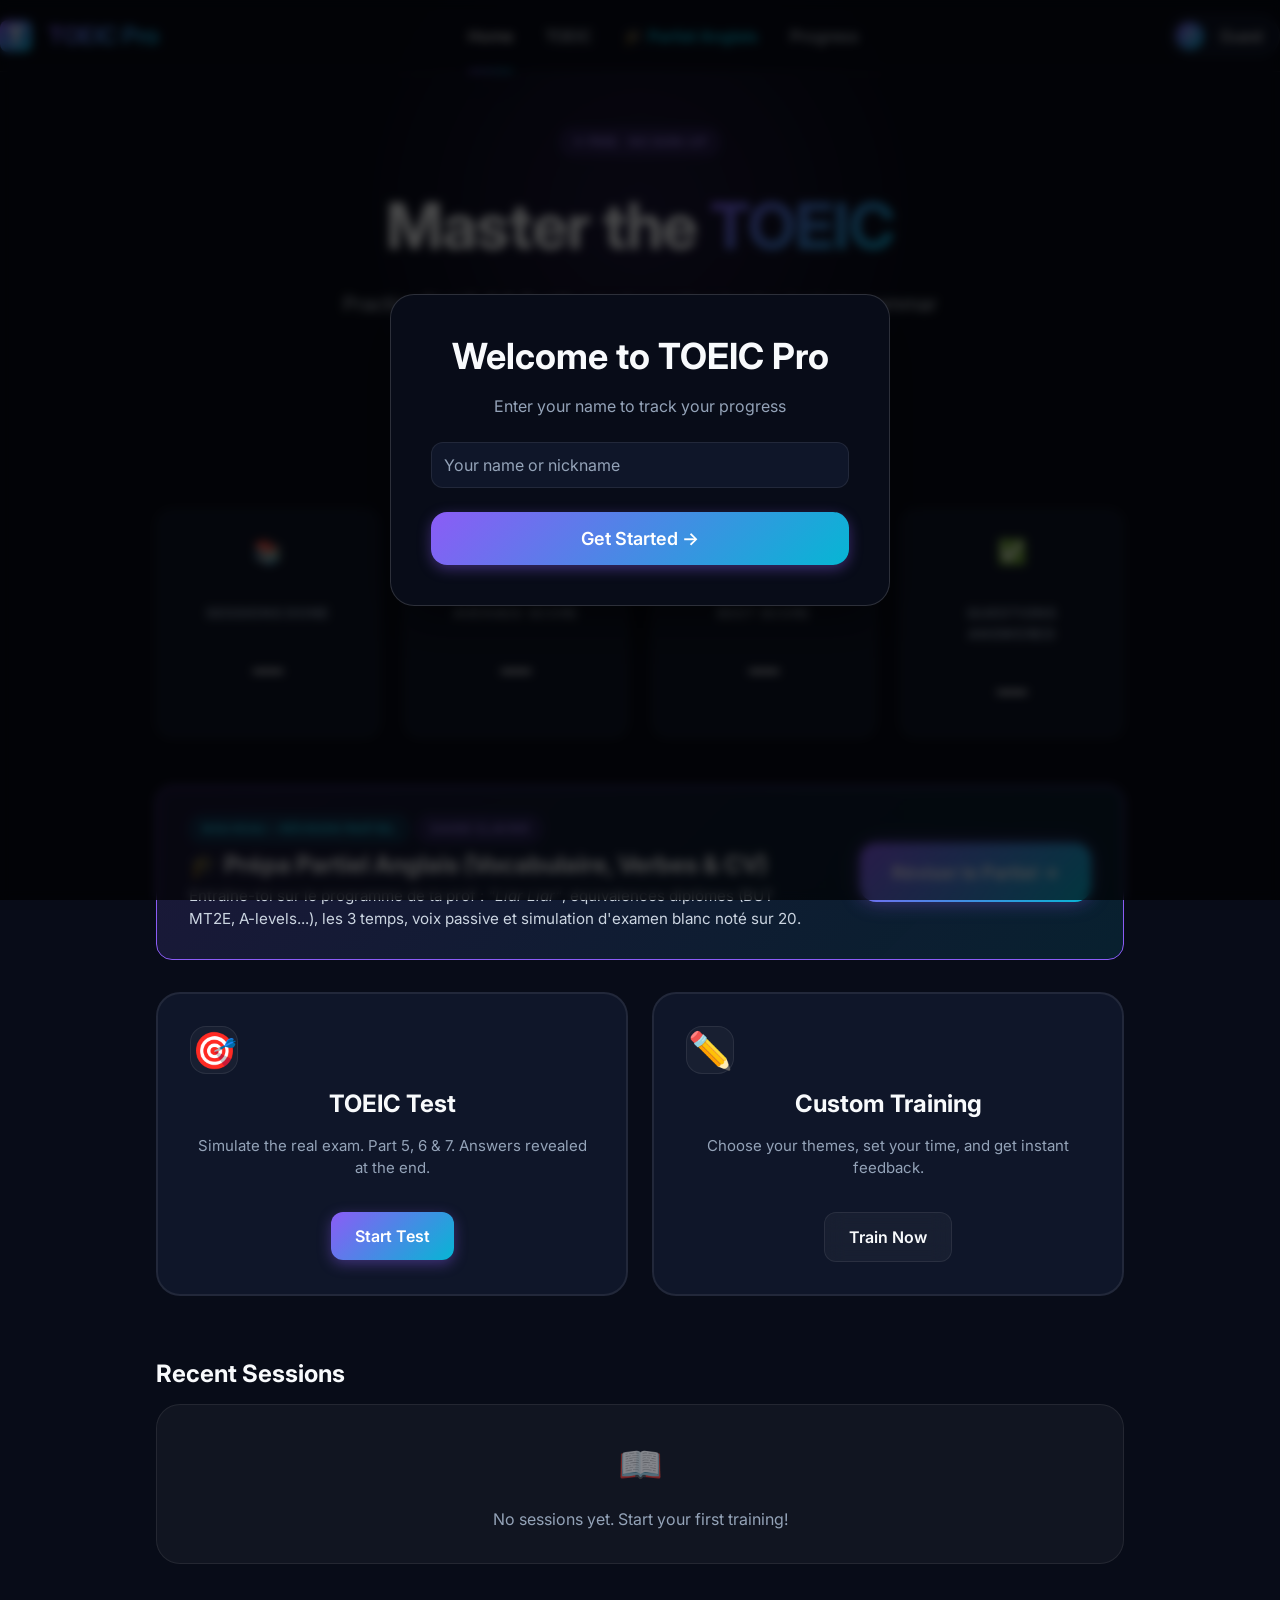
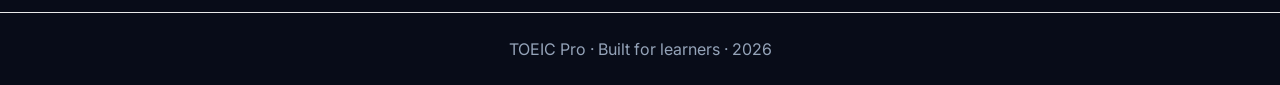
==== commit 2f85cb8c: "feat(exam): Add personalized error diagnostic explaining why user answer is incorrect" ====
--- a/exam.html
+++ b/exam.html
@@ -232,6 +232,7 @@
                     <div id="feedback-banner" class="feedback-banner">
                         <div id="feedback-header" style="font-size:1.15rem; font-weight:700; margin-bottom:0.5rem;"></div>
                         <div id="feedback-expected" style="font-size:1rem; margin-bottom:0.75rem;"></div>
+                        <div id="feedback-diagnostic" class="hidden mb-3" style="font-size:0.925rem; line-height:1.6; color:#fed7aa; background:rgba(245, 158, 11, 0.12); padding:0.85rem 1rem; border-radius:8px; border-left:3px solid #f59e0b;"></div>
                         <div id="feedback-explanation" style="font-size:0.925rem; line-height:1.6; color:#e2e8f0; background:rgba(0,0,0,0.2); padding:0.85rem 1rem; border-radius:8px;"></div>
                     </div>
                     
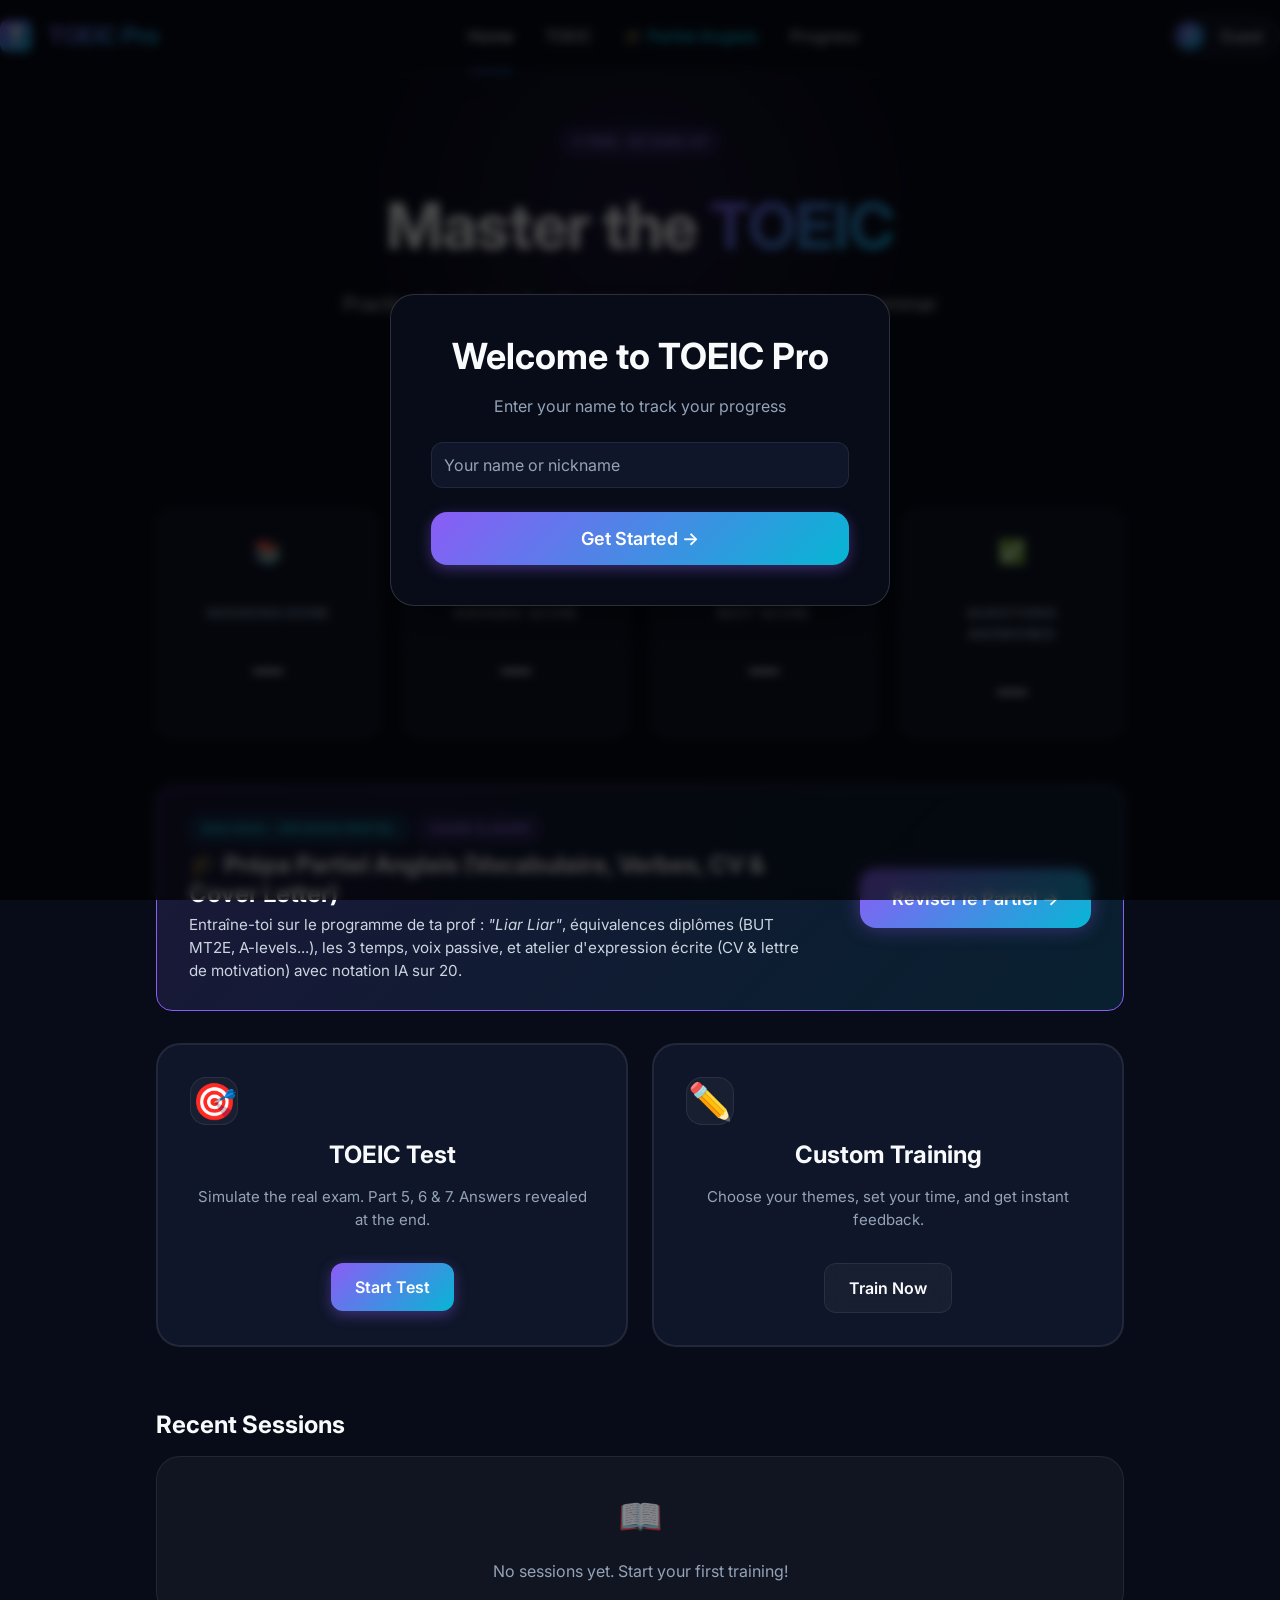
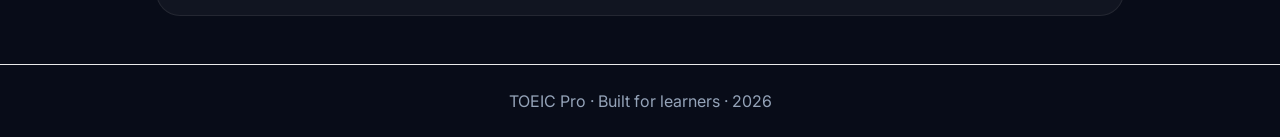
==== commit eeda9b76: "feat(exam): Ajouter l'atelier d'expression écrite (CV & Cover Letter) avec notation intelligente sur" ====
--- a/exam.html
+++ b/exam.html
@@ -143,7 +143,7 @@
             </div>
 
             <!-- Simulation Grand Examen Blanc -->
-            <div class="module-card mock-exam-card mb-8 animate-slide-up" id="btn-start-mock-exam" style="padding: 2rem;">
+            <div class="module-card mock-exam-card mb-6 animate-slide-up" id="btn-start-mock-exam" style="padding: 2rem;">
                 <div class="flex-between" style="flex-wrap: wrap; gap: 1rem;">
                     <div>
                         <div style="display:flex; align-items:center; gap:0.5rem; margin-bottom:0.5rem;">
@@ -158,6 +158,30 @@
                     <button class="btn btn-primary btn-lg" style="box-shadow: 0 0 25px rgba(139, 92, 246, 0.4);">
                         Lancer l'Examen Blanc →
                     </button>
+                </div>
+            </div>
+
+            <!-- Atelier Expression Écrite : CV ou Lettre de Motivation -->
+            <div class="writing-hero-card mb-8 animate-slide-up" id="card-open-writing-lab">
+                <div class="flex-between" style="flex-wrap: wrap; gap: 1.5rem;">
+                    <div style="max-width: 680px;">
+                        <div style="display:flex; align-items:center; gap:0.5rem; margin-bottom:0.5rem;">
+                            <span style="font-size:1.6rem;">✍️</span>
+                            <h2 style="margin: 0; font-size: 1.4rem; color: #f8fafc;">Épreuve Finale : Expression Écrite (CV ou Cover Letter)</h2>
+                            <span class="badge badge-cyan" style="font-weight:700;">Notation IA sur 20</span>
+                        </div>
+                        <p style="color: #cbd5e1; margin: 0; font-size: 0.95rem; line-height: 1.6;">
+                            Rédige ton <strong>CV</strong> ou ta <strong>lettre de motivation</strong> en anglais et soumets-la à notre système de notation intelligente : analyse des 7 sections, vérification des diplômes (BUT MT2E, A-levels), calcul des pénalités du partiel et corrigé type.
+                        </p>
+                    </div>
+                    <div class="flex-center" style="gap: 0.75rem; flex-wrap: wrap;">
+                        <button class="btn btn-secondary btn-lg" id="btn-open-cv-task" style="border-color: var(--accent-cyan);">
+                            📄 Rédiger un CV
+                        </button>
+                        <button class="btn btn-primary btn-lg" id="btn-open-cl-task" style="box-shadow: 0 0 25px rgba(6, 182, 212, 0.4);">
+                            ✉️ Rédiger une Cover Letter
+                        </button>
+                    </div>
                 </div>
             </div>
 
@@ -275,7 +299,198 @@
                 <div id="results-questions-list" style="display:flex; flex-direction:column; gap:1rem;">
                     <!-- Question items injected here -->
                 </div>
-            </div>
+        </div>
+
+        <!-- ================================================================= -->
+        <!-- VIEW 4: WRITING LAB / EXPRESSION ÉCRITE -->
+        <!-- ================================================================= -->
+        <div id="view-writing" class="hidden animate-slide-up">
+            <div class="flex-between mb-4" style="flex-wrap:wrap; gap:1rem;">
+                <button id="btn-quit-writing" class="btn btn-ghost btn-sm" style="color:var(--text-secondary);">
+                    ← Retour aux modules
+                </button>
+                <div class="flex-center" style="gap: 0.5rem; flex-wrap: wrap;">
+                    <button class="writing-tab-btn active" id="tab-write-cv" data-task="cv">
+                        <span>📄</span> Option 1 : Rédiger un CV
+                    </button>
+                    <button class="writing-tab-btn" id="tab-write-cl" data-task="cover-letter">
+                        <span>✉️</span> Option 2 : Cover Letter
+                    </button>
+                    <button id="btn-open-cheatsheet-writing" class="btn btn-ghost btn-sm" style="color:var(--accent-cyan-light); border:1px solid rgba(6,182,212,0.3); padding:0.3rem 0.75rem;">
+                        📖 Voir le cours
+                    </button>
+                </div>
+            </div>
+
+            <!-- Subject & Instructions Card -->
+            <div class="card mb-6" style="padding: 1.75rem 2rem; border-color: rgba(139, 92, 246, 0.3);">
+                <div class="flex-between mb-3" style="flex-wrap:wrap; gap:0.5rem;">
+                    <div style="display:flex; align-items:center; gap:0.75rem;">
+                        <span id="writing-task-icon" style="font-size:1.75rem;">📄</span>
+                        <div>
+                            <h2 id="writing-task-title" style="margin:0; font-size:1.4rem;">Curriculum Vitae (CV)</h2>
+                            <span class="badge badge-violet" id="writing-task-badge">Sujet Officiel d'Examen</span>
+                        </div>
+                    </div>
+                    <div style="font-size:0.9rem; color:var(--text-secondary); text-align:right;">
+                        Longueur conseillée : <strong id="writing-target-length" style="color:var(--accent-cyan-light);">180 - 280 mots</strong>
+                    </div>
+                </div>
+                <div id="writing-task-prompt" style="color:#cbd5e1; font-size:0.95rem; line-height:1.6;">
+                    <!-- Injected prompt -->
+                </div>
+            </div>
+
+            <!-- Editor & Checklist Grid -->
+            <div class="grid-3 mb-6" style="grid-template-columns: 2fr 1fr; gap: 1.5rem; align-items: flex-start;">
+                
+                <!-- Left: Editor & Action bar -->
+                <div>
+                    <!-- Toolbar -->
+                    <div class="flex-between mb-2" style="flex-wrap:wrap; gap:0.5rem;">
+                        <div style="display:flex; gap:0.5rem; flex-wrap:wrap;">
+                            <button class="btn btn-ghost btn-sm" id="btn-load-template" style="border: 1px solid var(--border); font-size:0.85rem;">
+                                📋 Charger la trame guidée
+                            </button>
+                            <button class="btn btn-ghost btn-sm" id="btn-show-model" style="border: 1px solid rgba(6,182,212,0.3); color:var(--accent-cyan-light); font-size:0.85rem;">
+                                ⭐ Voir le modèle 20/20
+                            </button>
+                        </div>
+                        <div style="display:flex; align-items:center; gap:0.5rem;">
+                            <span class="badge" id="writing-word-counter" style="background:rgba(255,255,255,0.06); font-family:'Fira Code',monospace; font-size:0.85rem;">0 mots</span>
+                            <button class="btn btn-ghost btn-sm" id="btn-clear-editor" style="color:var(--text-muted); font-size:0.85rem;" title="Effacer tout">
+                                🗑️ Effacer
+                            </button>
+                        </div>
+                    </div>
+
+                    <!-- Textarea -->
+                    <textarea id="writing-textarea" class="writing-textarea" placeholder="Rédige ton texte en anglais ici..."></textarea>
+
+                    <!-- Evaluation Trigger Button -->
+                    <div class="mt-4">
+                        <button id="btn-evaluate-writing" class="btn btn-primary btn-lg" style="width:100%; box-shadow:0 0 30px rgba(139, 92, 246, 0.4); font-size:1.15rem; padding:1.1rem;">
+                            🚀 Évaluer mon expression écrite (Notation IA /20) →
+                        </button>
+                    </div>
+                </div>
+
+                <!-- Right: Live Checklist & Exam Tips -->
+                <div>
+                    <!-- Checklist Card -->
+                    <div class="checklist-card mb-4">
+                        <div class="flex-between mb-3">
+                            <h3 style="font-size:1.05rem; margin:0; display:flex; align-items:center; gap:0.5rem;">
+                                <span>📋</span> Checklist en direct
+                            </h3>
+                            <span class="badge badge-cyan" id="checklist-progress-badge">0 / 7</span>
+                        </div>
+                        <p style="font-size:0.825rem; color:var(--text-muted); margin-bottom:0.75rem;">
+                            Critères officiels du partiel vérifiés dans ta copie :
+                        </p>
+                        <div id="writing-checklist-items">
+                            <!-- Items injected dynamically -->
+                        </div>
+                    </div>
+
+                    <!-- Exam Rules Card -->
+                    <div class="card" style="padding:1.25rem;">
+                        <h4 style="font-size:0.95rem; margin-bottom:0.5rem; color:var(--accent-cyan-light); display:flex; align-items:center; gap:0.4rem;">
+                            <span>💡</span> Règles d'or du prof
+                        </h4>
+                        <ul style="font-size:0.85rem; line-height:1.5; color:#94a3b8; padding-left:1.1rem; margin:0;" id="writing-tips-list">
+                            <li>Ne jamais écrire <em>stage</em> (écris <em>internship</em> ou <em>work placement</em>).</li>
+                            <li>Ne jamais écrire <em>mention</em> (écris <em>with honours</em>).</li>
+                            <li><em>Dear Mr. X</em> → obligatoirement <em>Yours sincerely</em>.</li>
+                            <li><em>Dear Sir or Madam</em> → obligatoirement <em>Yours faithfully</em>.</li>
+                            <li>BUT MT2E = <em>Bachelor of Technology in Energy Transition and Efficiency</em>.</li>
+                        </ul>
+                    </div>
+                </div>
+
+            </div>
+
+            <!-- ================================================================= -->
+            <!-- EVALUATION RESULTS ACCORDION / REPORT -->
+            <!-- ================================================================= -->
+            <div id="writing-report-container" class="hidden card animate-slide-up" style="padding:2.5rem; margin-top:2rem; border-color:var(--accent-violet);">
+                <!-- Header with Grade -->
+                <div class="flex-between mb-6" style="flex-wrap:wrap; gap:1.5rem; border-bottom:1px solid var(--border); padding-bottom:1.5rem;">
+                    <div>
+                        <span class="badge badge-violet mb-2">Résultat de la correction automatique</span>
+                        <h2 style="font-size:2rem; margin:0;" class="text-gradient">Bilan de ton Expression Écrite</h2>
+                        <p id="writing-report-appreciation" style="font-size:1.1rem; color:#f1f5f9; margin-top:0.25rem; font-weight:600;"></p>
+                    </div>
+
+                    <div style="display:flex; align-items:center; gap:1.5rem;">
+                        <div style="width:120px; height:120px; border-radius:50%; background:linear-gradient(135deg, rgba(139,92,246,0.2), rgba(6,182,212,0.2)); border:3px solid var(--accent-violet); display:flex; flex-direction:column; align-items:center; justify-content:center;">
+                            <div id="writing-report-grade" style="font-size:2.3rem; font-weight:800; color:#f8fafc; line-height:1;">17/20</div>
+                            <div id="writing-report-words" style="font-size:0.75rem; color:var(--text-muted); margin-top:0.2rem;">210 mots</div>
+                        </div>
+                    </div>
+                </div>
+
+                <!-- 4 Category Breakdown Bars -->
+                <h3 style="font-size:1.15rem; margin-bottom:1rem; display:flex; align-items:center; gap:0.5rem;">
+                    <span>📊</span> Détail des 4 Piliers de Notation (/5 chacun)
+                </h3>
+                <div class="grid-2 mb-8" id="writing-categories-grid" style="gap:1rem;">
+                    <!-- Injected bars -->
+                </div>
+
+                <!-- Strengths & Mistakes -->
+                <div class="grid-2 mb-8" style="gap:1.5rem; align-items:flex-start;">
+                    <!-- Strengths (Green) -->
+                    <div>
+                        <h3 style="font-size:1.15rem; margin-bottom:1rem; color:var(--success); display:flex; align-items:center; gap:0.5rem;">
+                            <span>✅</span> Points Forts Identifiés (<span id="writing-strengths-count">0</span>)
+                        </h3>
+                        <div id="writing-strengths-list">
+                            <!-- Injected strengths -->
+                        </div>
+                    </div>
+
+                    <!-- Mistakes & Penalties (Red/Orange) -->
+                    <div>
+                        <h3 style="font-size:1.15rem; margin-bottom:1rem; color:var(--error); display:flex; align-items:center; gap:0.5rem;">
+                            <span>⚠️</span> Erreurs & Pénalités du Partiel (<span id="writing-mistakes-count">0</span>)
+                        </h3>
+                        <div id="writing-mistakes-list">
+                            <!-- Injected penalties -->
+                        </div>
+                    </div>
+                </div>
+
+                <!-- Model Answer Comparison Box (Collapsible) -->
+                <div class="card mb-6" style="background:rgba(0,0,0,0.3); border-color:rgba(6,182,212,0.3);">
+                    <div class="flex-between" style="cursor:pointer;" id="toggle-model-comparison">
+                        <div style="display:flex; align-items:center; gap:0.5rem;">
+                            <span style="font-size:1.3rem;">⭐</span>
+                            <h3 style="margin:0; font-size:1.1rem; color:var(--accent-cyan-light);">
+                                Comparer avec le Modèle de Référence (Copie à 20/20)
+                            </h3>
+                        </div>
+                        <span id="model-toggle-arrow" style="color:var(--text-muted); font-size:1.1rem;">▼ Afficher</span>
+                    </div>
+                    <div id="model-comparison-content" class="hidden mt-4">
+                        <p style="font-size:0.9rem; color:var(--text-secondary); margin-bottom:0.75rem;">
+                            Voici un exemple de copie modèle respectant tous les critères du syllabus et les formulations attendues :
+                        </p>
+                        <pre class="model-answer-pre" id="writing-model-pre"></pre>
+                    </div>
+                </div>
+
+                <!-- Bottom Action Buttons -->
+                <div class="flex-between mt-6" style="flex-wrap:wrap; gap:1rem;">
+                    <button class="btn btn-secondary" id="btn-edit-writing-text">
+                        ✏️ Modifier mon texte pour améliorer ma note
+                    </button>
+                    <button class="btn btn-primary" id="btn-switch-writing-task">
+                        🔄 Essayer l'autre épreuve (CV / Cover Letter) →
+                    </button>
+                </div>
+            </div>
+
         </div>
 
     </main>
--- a/css/style.css
+++ b/css/style.css
@@ -1270,3 +1270,186 @@
   .score-gauge { width: 150px; height: 150px; }
   .score-gauge-val { font-size: 2rem; }
 }
+
+/* ==========================================================================
+   EXPRESSION ÉCRITE / WRITING LAB STYLES
+   ========================================================================== */
+.writing-hero-card {
+  background: linear-gradient(135deg, rgba(139, 92, 246, 0.18) 0%, rgba(6, 182, 212, 0.15) 100%);
+  border: 1.5px solid var(--accent-violet);
+  border-radius: var(--radius-xl);
+  padding: 2rem 2.25rem;
+  box-shadow: 0 10px 35px rgba(139, 92, 246, 0.2);
+  position: relative;
+  overflow: hidden;
+  transition: var(--transition);
+}
+
+.writing-hero-card:hover {
+  box-shadow: 0 15px 45px rgba(139, 92, 246, 0.3);
+  border-color: var(--accent-cyan);
+}
+
+.writing-tab-btn {
+  background: rgba(255, 255, 255, 0.05);
+  border: 1px solid var(--border);
+  color: var(--text-secondary);
+  padding: 0.65rem 1.25rem;
+  border-radius: var(--radius-full);
+  font-weight: 600;
+  font-size: 0.95rem;
+  cursor: pointer;
+  transition: var(--transition);
+  display: inline-flex;
+  align-items: center;
+  gap: 0.5rem;
+}
+
+.writing-tab-btn:hover {
+  background: rgba(255, 255, 255, 0.1);
+  color: #fff;
+}
+
+.writing-tab-btn.active {
+  background: var(--gradient-primary);
+  color: #fff;
+  border-color: transparent;
+  box-shadow: 0 0 20px rgba(139, 92, 246, 0.4);
+}
+
+.writing-textarea {
+  width: 100%;
+  min-height: 440px;
+  background: rgba(15, 22, 41, 0.85);
+  border: 2px solid var(--border-strong);
+  border-radius: var(--radius-lg);
+  padding: 1.5rem;
+  color: #f8fafc;
+  font-family: 'Inter', -apple-system, sans-serif;
+  font-size: 1.05rem;
+  line-height: 1.7;
+  resize: vertical;
+  outline: none;
+  transition: var(--transition);
+  box-shadow: inset 0 2px 8px rgba(0, 0, 0, 0.4);
+}
+
+.writing-textarea:focus {
+  border-color: var(--accent-cyan);
+  background: rgba(15, 22, 41, 0.95);
+  box-shadow: 0 0 25px rgba(6, 182, 212, 0.25), inset 0 2px 8px rgba(0, 0, 0, 0.4);
+}
+
+.checklist-card {
+  background: var(--bg-surface);
+  border: 1px solid var(--border);
+  border-radius: var(--radius-lg);
+  padding: 1.5rem;
+}
+
+.checklist-item {
+  display: flex;
+  align-items: flex-start;
+  gap: 0.75rem;
+  padding: 0.6rem 0;
+  border-bottom: 1px solid rgba(255, 255, 255, 0.05);
+  font-size: 0.925rem;
+  line-height: 1.4;
+  color: var(--text-secondary);
+}
+
+.checklist-item:last-child {
+  border-bottom: none;
+}
+
+.checklist-item.done {
+  color: #f1f5f9;
+}
+
+.checklist-icon {
+  width: 20px;
+  height: 20px;
+  border-radius: 50%;
+  display: inline-flex;
+  align-items: center;
+  justify-content: center;
+  font-size: 0.75rem;
+  flex-shrink: 0;
+  margin-top: 1px;
+}
+
+.checklist-item.done .checklist-icon {
+  background: var(--success-bg);
+  border: 1.5px solid var(--success);
+  color: var(--success);
+}
+
+.checklist-item:not(.done) .checklist-icon {
+  background: rgba(255, 255, 255, 0.05);
+  border: 1.5px dashed var(--text-muted);
+  color: transparent;
+}
+
+.mistake-card {
+  background: rgba(239, 68, 68, 0.08);
+  border: 1px solid rgba(239, 68, 68, 0.3);
+  border-left: 4px solid var(--error);
+  border-radius: var(--radius-md);
+  padding: 1.15rem 1.25rem;
+  margin-bottom: 1rem;
+}
+
+.strength-card {
+  background: rgba(16, 185, 129, 0.08);
+  border: 1px solid rgba(16, 185, 129, 0.3);
+  border-left: 4px solid var(--success);
+  border-radius: var(--radius-md);
+  padding: 1rem 1.25rem;
+  margin-bottom: 0.75rem;
+  display: flex;
+  align-items: flex-start;
+  gap: 0.75rem;
+  color: #e2e8f0;
+}
+
+.penalty-pill {
+  background: rgba(239, 68, 68, 0.2);
+  color: #f87171;
+  border: 1px solid rgba(239, 68, 68, 0.4);
+  padding: 0.2rem 0.6rem;
+  border-radius: var(--radius-full);
+  font-weight: 700;
+  font-size: 0.8rem;
+  display: inline-block;
+}
+
+.category-bar-bg {
+  width: 100%;
+  height: 8px;
+  background: rgba(255, 255, 255, 0.08);
+  border-radius: var(--radius-full);
+  overflow: hidden;
+  margin-top: 0.35rem;
+}
+
+.category-bar-fill {
+  height: 100%;
+  border-radius: var(--radius-full);
+  transition: width 0.8s ease;
+}
+
+.model-answer-pre {
+  background: rgba(0, 0, 0, 0.4);
+  border: 1px solid var(--border-strong);
+  border-radius: var(--radius-md);
+  padding: 1.5rem;
+  color: #e2e8f0;
+  font-family: inherit;
+  font-size: 0.95rem;
+  line-height: 1.7;
+  white-space: pre-wrap;
+  word-break: break-word;
+  max-height: 480px;
+  overflow-y: auto;
+}
+
